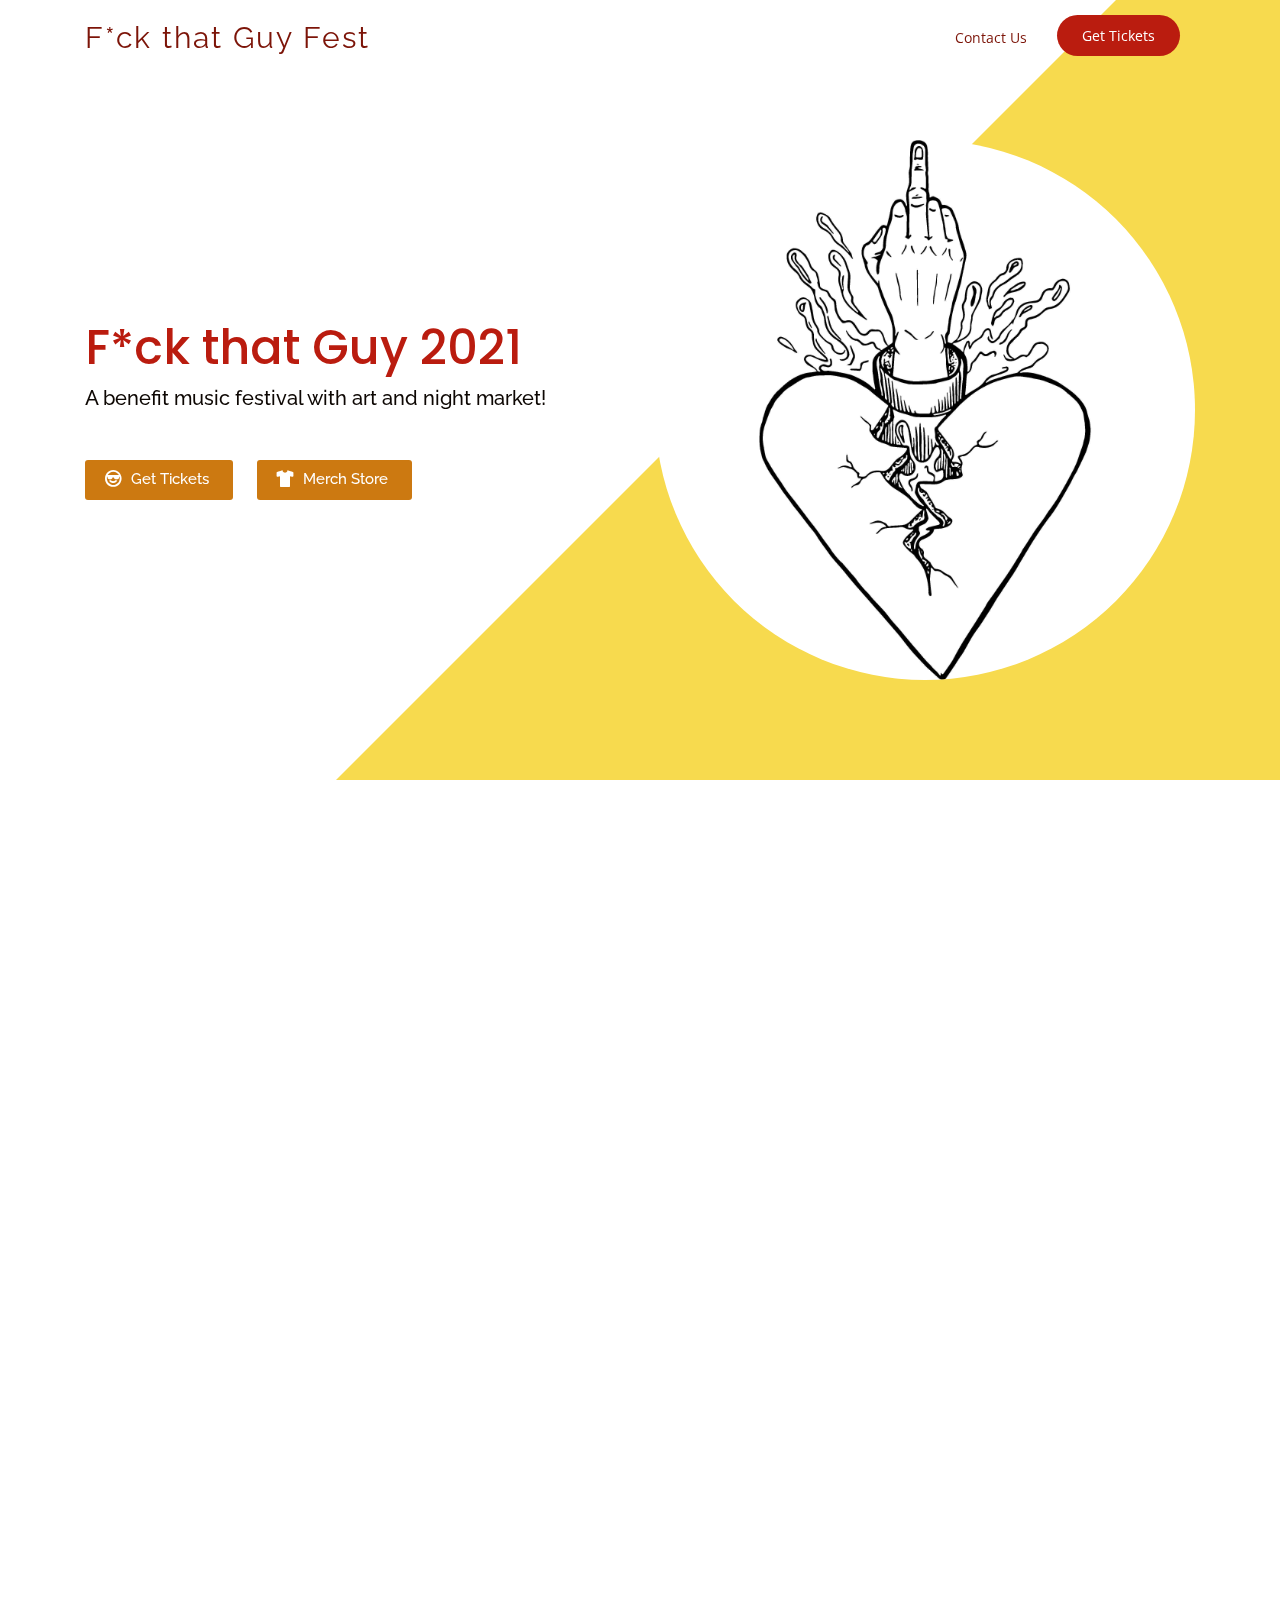
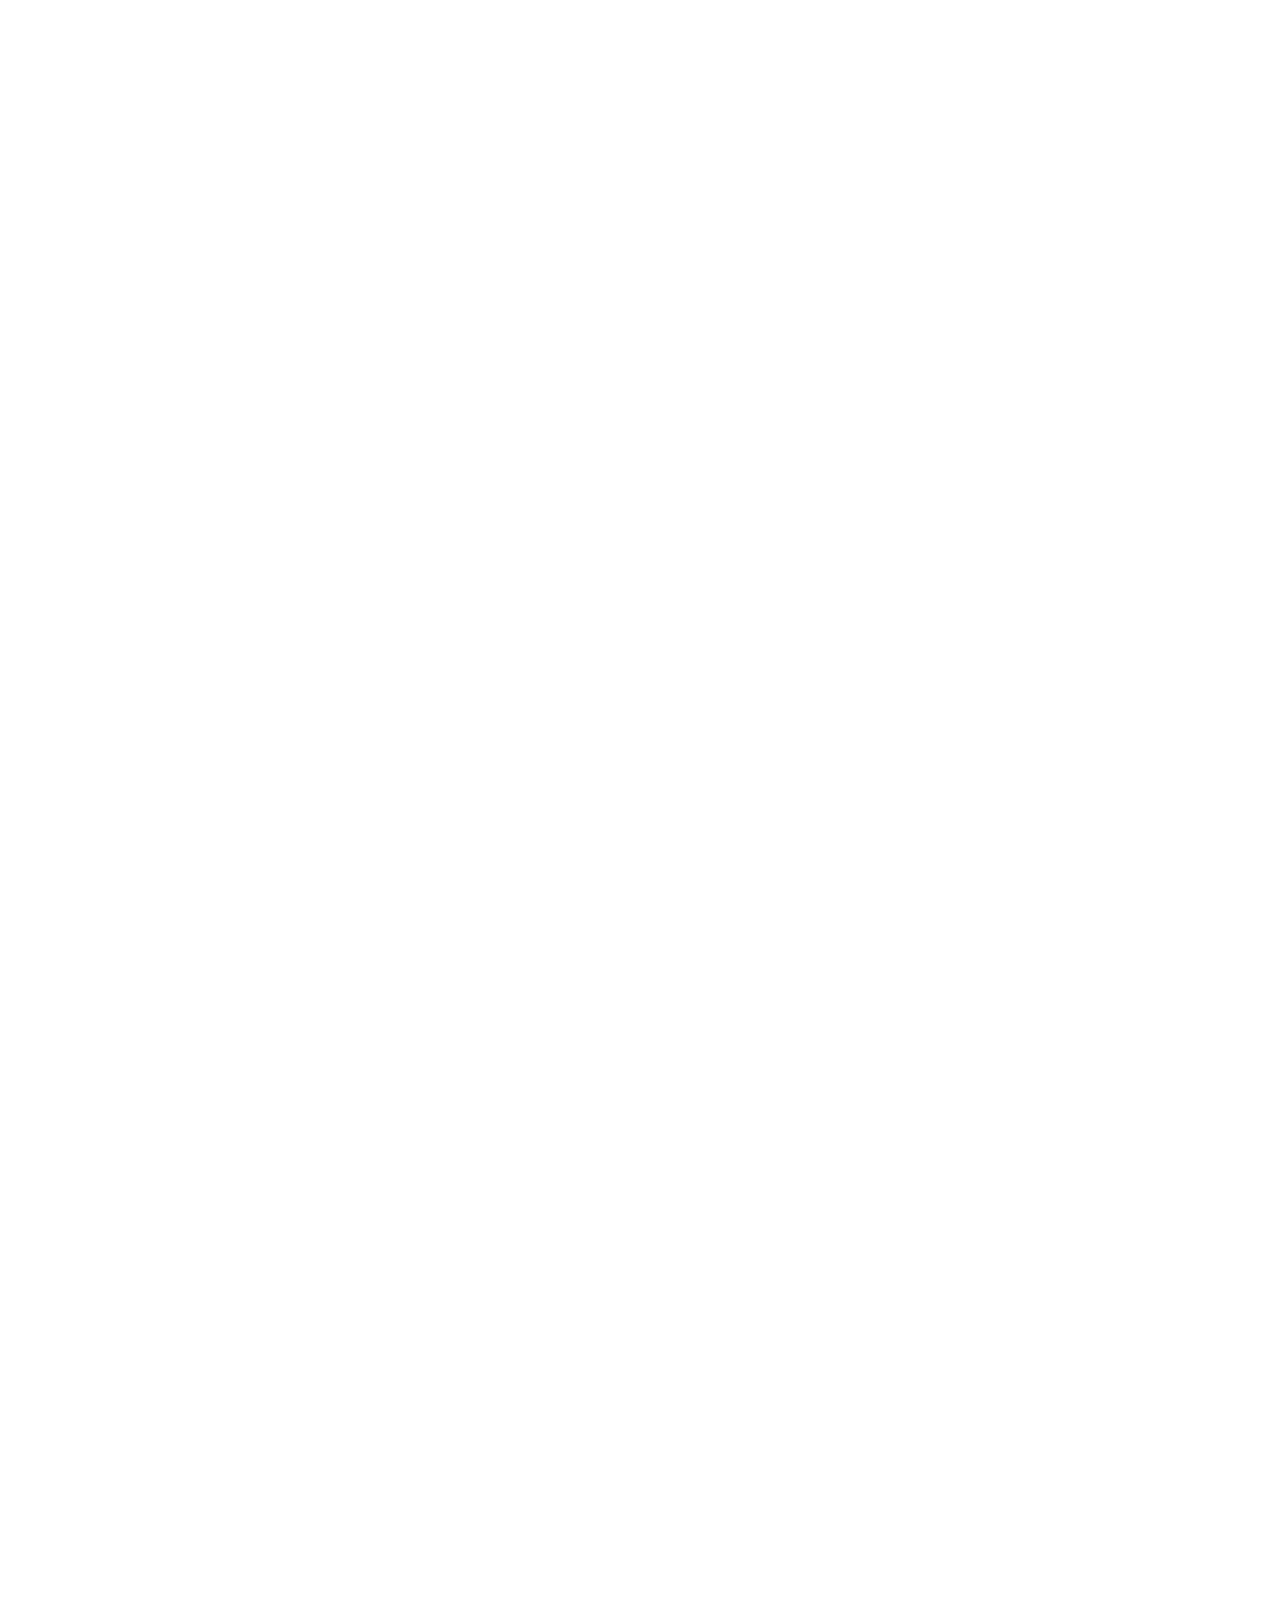
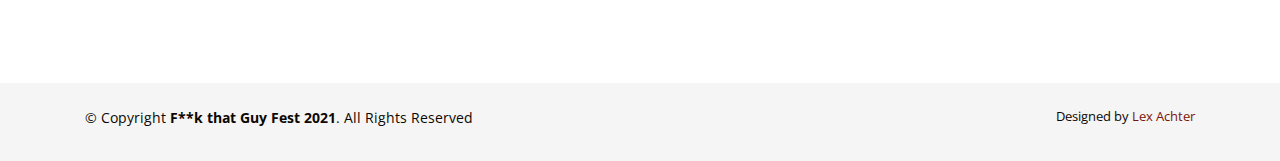
==== index.html @ 100c00eb "Initial Commit" ====
<!DOCTYPE html>
<html lang="en">

<head>
  <meta charset="utf-8">
  <meta content="width=device-width, initial-scale=1.0" name="viewport">

  <title>F**k That Guy Fest - 2021</title>
  <meta content="" name="descriptison">
  <meta content="" name="keywords">

  <!-- Favicons -->
  <link href="assets/img/ftgf_logo.jpg" rel="icon">
  <link href="assets/img/apple-touch-icon.png" rel="apple-touch-icon">

  <!-- Google Fonts -->
  <link href="https://fonts.googleapis.com/css?family=Open+Sans:300,300i,400,400i,600,600i,700,700i|Raleway:300,300i,400,400i,500,500i,600,600i,700,700i|Poppins:300,300i,400,400i,500,500i,600,600i,700,700i" rel="stylesheet">

  <!-- Vendor CSS Files -->
  <link href="assets/vendor/bootstrap/css/bootstrap.min.css" rel="stylesheet">
  <link href="assets/vendor/icofont/icofont.min.css" rel="stylesheet">
  <link href="assets/vendor/boxicons/css/boxicons.min.css" rel="stylesheet">
  <link href="assets/vendor/owl.carousel/assets/owl.carousel.min.css" rel="stylesheet">
  <link href="assets/vendor/venobox/venobox.css" rel="stylesheet">
  <link href="assets/vendor/aos/aos.css" rel="stylesheet">

  <!-- Template Main CSS File -->
  <link href="assets/css/style.css" rel="stylesheet">

  <!-- =======================================================
  * Template Name: Appland - v2.2.0
  * Template URL: https://bootstrapmade.com/free-bootstrap-app-landing-page-template/
  * Author: BootstrapMade.com
  * License: https://bootstrapmade.com/license/
  ======================================================== -->
</head>

<body>

  <!-- ======= Header ======= -->
  <header id="header" class="fixed-top  header-transparent ">
    <div class="container d-flex align-items-center">

      <div class="logo mr-auto">
        <h1 class="text-light"><a href="index.html">F*ck that Guy Fest</a></h1>
        <!-- Uncomment below if you prefer to use an image logo -->
        <!-- <a href="index.html"><img src="assets/img/logo.png" alt="" class="img-fluid"></a>-->
      </div>

      <nav class="nav-menu d-none d-lg-block">
        <ul>
          <li class="active"><a href="index.html"></a></li>
          <!-- <li><a href="#features">App Features</a></li>
          <li><a href="#gallery">Gallery</a></li>
          <li><a href="#pricing">Pricing</a></li>
          <li><a href="#faq">F.A.Q</a></li> -->
          <li><a href="mailto:fthatguyfest@gmail.com">Contact Us</a></li>

          <li class="get-started"><a href="ticket.html">Get Tickets</a></li>
        </ul>
      </nav><!-- .nav-menu -->

    </div>
  </header>
  <!-- End Header -->

  <!-- ======= Hero Section ======= -->
  <section id="hero" class="d-flex align-items-center">

    <div class="container">
      <div class="row">
        <div class="col-lg-6 d-lg-flex flex-lg-column justify-content-center align-items-stretch pt-5 pt-lg-0 order-2 order-lg-1" data-aos="fade-up">
          <div>
            <h1>F*ck that Guy 2021</h1>
            <h2>A benefit music festival with art and night market!</h2>
            <a href="ticket.html" class="download-btn"><i class="bx bx-cool"></i> Get Tickets</a>
            <a href="ticket.html" class="download-btn"><i class="bx bxs-t-shirt"></i> Merch Store</a>
          </div>
        </div>
        <div class="col-lg-6 d-lg-flex flex-lg-column align-items-stretch order-1 order-lg-2 hero-img" data-aos="fade-up">
          <img src="assets/img/ftgf_logo.jpg" class="img-fluid rounded-circle" alt="">
        </div>
      </div>
    </div>

  </section>
  <!-- End Hero -->

  <main id="main">

    <!-- ======= App Features Section aka performance line up======= -->
    <!-- <section id="features" class="features">
      <div class="container">

        <div class="section-title">
          <h2>Line Up</h2>
          <p>This section is going to be the line up.  Change the image to the
            headlininbg artists.  The other icons need to become roundied images of all the musicians,
            and performers.  If we need to fill in more space, or make it even, add things like raffle or auction times.</p>
        </div>

        <div class="row no-gutters">
          <div class="col-xl-7 d-flex align-items-stretch order-2 order-lg-1">
            <div class="content d-flex flex-column justify-content-center">
              <div class="row">
                <div class="col-md-6 icon-box" data-aos="fade-up">
                  <i class="bx bx-receipt"></i>
                  <h4>Corporis voluptates sit</h4>
                  <p>Consequuntur sunt aut quasi enim aliquam quae harum pariatur laboris nisi ut aliquip</p>
                </div>
                <div class="col-md-6 icon-box" data-aos="fade-up" data-aos-delay="100">
                  <i class="bx bx-cube-alt"></i>
                  <h4>Ullamco laboris nisi</h4>
                  <p>Excepteur sint occaecat cupidatat non proident, sunt in culpa qui officia deserunt</p>
                </div>
                <div class="col-md-6 icon-box" data-aos="fade-up" data-aos-delay="200">
                  <i class="bx bx-images"></i>
                  <h4>Labore consequatur</h4>
                  <p>Aut suscipit aut cum nemo deleniti aut omnis. Doloribus ut maiores omnis facere</p>
                </div>
                <div class="col-md-6 icon-box" data-aos="fade-up" data-aos-delay="300">
                  <i class="bx bx-shield"></i>
                  <h4>Beatae veritatis</h4>
                  <p>Expedita veritatis consequuntur nihil tempore laudantium vitae denat pacta</p>
                </div>
                <div class="col-md-6 icon-box" data-aos="fade-up" data-aos-delay="400">
                  <i class="bx bx-atom"></i>
                  <h4>Molestiae dolor</h4>
                  <p>Et fuga et deserunt et enim. Dolorem architecto ratione tensa raptor marte</p>
                </div>
                <div class="col-md-6 icon-box" data-aos="fade-up" data-aos-delay="500">
                  <i class="bx bx-id-card"></i>
                  <h4>Explicabo consectetur</h4>
                  <p>Est autem dicta beatae suscipit. Sint veritatis et sit quasi ab aut inventore</p>
                </div>
              </div>
            </div>
          </div>
          <div class="image col-xl-5 d-flex align-items-stretch justify-content-center order-1 order-lg-2" data-aos="fade-left" data-aos-delay="100">
            <img src="assets/img/features.svg" class="img-fluid" alt="">
          </div>
        </div>

      </div>
    </section> -->
    <!-- End App Features Section -->

    <!-- ======= Details Section aka fire, art market, charity, and founders ======= -->
    <section id="details" class="details">
      <div class="container">

        <div class="row content">
          <div class="col-md-4" data-aos="fade-right">
            <img src="assets/img/details-1.png" class="img-fluid" alt="">
          </div>
          <div class="col-md-8 pt-4" data-aos="fade-up">
            <h3>The Toxic Ex Efegy and Marshmallow Roast</h3>
            <p class="font-italic">
              Lorem ipsum dolor sit amet, consectetur adipiscing elit, sed do eiusmod tempor incididunt ut labore et dolore
              magna aliqua.
            </p>
            <ul>
              <li><i class="icofont-check"></i> Ullamco laboris nisi ut aliquip ex ea commodo consequat.</li>
              <li><i class="icofont-check"></i> Duis aute irure dolor in reprehenderit in voluptate velit.</li>
              <li><i class="icofont-check"></i> Iure at voluptas aspernatur dignissimos doloribus repudiandae.</li>
              <li><i class="icofont-check"></i> Est ipsa assumenda id facilis nesciunt placeat sed doloribus praesentium.</li>
            </ul>
            <p>
              Voluptas nisi in quia excepturi nihil voluptas nam et ut. Expedita omnis eum consequatur non. Sed in asperiores aut repellendus. Error quisquam ab maiores. Quibusdam sit in officia
            </p>
          </div>
        </div>

        <div class="row content">
          <div class="col-md-4 order-1 order-md-2" data-aos="fade-left">
            <img src="assets/img/details-2.png" class="img-fluid" alt="">
          </div>
          <div class="col-md-8 pt-5 order-2 order-md-1" data-aos="fade-up">
            <h3>Anti-Capitalist Night Market</h3>
            <p class="font-italic">
              Lorem ipsum dolor sit amet, consectetur adipiscing elit, sed do eiusmod tempor incididunt ut labore et dolore
              magna aliqua.
            </p>
            <p>
              Ullamco laboris nisi ut aliquip ex ea commodo consequat. Duis aute irure dolor in reprehenderit in voluptate
              velit esse cillum dolore eu fugiat nulla pariatur. Excepteur sint occaecat cupidatat non proident, sunt in
              culpa qui officia deserunt mollit anim id est laborum
            </p>
            <p>
              Inventore id enim dolor dicta qui et magni molestiae. Mollitia optio officia illum ut cupiditate eos autem. Soluta dolorum repellendus repellat amet autem rerum illum in. Quibusdam occaecati est nisi esse. Saepe aut dignissimos distinctio id enim.
            </p>
          </div>
        </div>

        <div class="row content">
          <div class="col-md-4" data-aos="fade-right">
            <img src="assets/img/details-3.png" class="img-fluid" alt="">
          </div>
          <div class="col-md-8 pt-5" data-aos="fade-up">
            <h3>DONATE NOW</h3>
            <p>Cupiditate placeat cupiditate placeat est ipsam culpa. Delectus quia minima quod. Sunt saepe odit aut quia voluptatem hic voluptas dolor doloremque.</p>
            <ul>
              <li><i class="icofont-check"></i> Ullamco laboris nisi ut aliquip ex ea commodo consequat.</li>
              <li><i class="icofont-check"></i> Duis aute irure dolor in reprehenderit in voluptate velit.</li>
              <li><i class="icofont-check"></i> Facilis ut et voluptatem aperiam. Autem soluta ad fugiat.</li>
            </ul>
            <p>
              Qui consequatur temporibus. Enim et corporis sit sunt harum praesentium suscipit ut voluptatem. Et nihil magni debitis consequatur est.
            </p>
            <p>
              Suscipit enim et. Ut optio esse quidem quam reiciendis esse odit excepturi. Vel dolores rerum soluta explicabo vel fugiat eum non.
            </p>
          </div>
        </div>

        <div class="row content">
          <div class="col-md-4 order-1 order-md-2" data-aos="fade-left">
            <img src="assets/img/details-4.png" class="img-fluid" alt="">
          </div>
          <div class="col-md-8 pt-5 order-2 order-md-1" data-aos="fade-up">
            <h3>About F*ck that Guy Festival</h3>
            <p class="font-italic">
              Lorem ipsum dolor sit amet, consectetur adipiscing elit, sed do eiusmod tempor incididunt ut labore et dolore
              magna aliqua.
            </p>
            <p>
              Ullamco laboris nisi ut aliquip ex ea commodo consequat. Duis aute irure dolor in reprehenderit in voluptate
              velit esse cillum dolore eu fugiat nulla pariatur. Excepteur sint occaecat cupidatat non proident, sunt in
              culpa qui officia deserunt mollit anim id est laborum
            </p>
            <ul>
              <li><i class="icofont-check"></i> Et praesentium laboriosam architecto nam .</li>
              <li><i class="icofont-check"></i> Eius et voluptate. Enim earum tempore aliquid. Nobis et sunt consequatur. Aut repellat in numquam velit quo dignissimos et.</li>
              <li><i class="icofont-check"></i> Facilis ut et voluptatem aperiam. Autem soluta ad fugiat.</li>
            </ul>
          </div>
        </div>

      </div>
    </section>
    <!-- End Details Section -->

    <!-- ======= Gallery Section ======= -->
    <!-- <section id="gallery" class="gallery">
      <div class="container">

        <div class="section-title">
          <h2>Gallery</h2>
          <p>Magnam dolores commodi suscipit. Necessitatibus eius consequatur ex aliquid fuga eum quidem. Sit sint consectetur velit. Quisquam quos quisquam cupiditate. Et nemo qui impedit suscipit alias ea. Quia fugiat sit in iste officiis commodi quidem hic quas.</p>
        </div>

        <div class="owl-carousel gallery-carousel" data-aos="fade-up">
          <a href="assets/img/gallery/gallery-1.png" class="venobox" data-gall="gallery-carousel"><img src="assets/img/gallery/gallery-1.png" alt=""></a>
          <a href="assets/img/gallery/gallery-2.png" class="venobox" data-gall="gallery-carousel"><img src="assets/img/gallery/gallery-2.png" alt=""></a>
          <a href="assets/img/gallery/gallery-3.png" class="venobox" data-gall="gallery-carousel"><img src="assets/img/gallery/gallery-3.png" alt=""></a>
          <a href="assets/img/gallery/gallery-4.png" class="venobox" data-gall="gallery-carousel"><img src="assets/img/gallery/gallery-4.png" alt=""></a>
          <a href="assets/img/gallery/gallery-5.png" class="venobox" data-gall="gallery-carousel"><img src="assets/img/gallery/gallery-5.png" alt=""></a>
          <a href="assets/img/gallery/gallery-6.png" class="venobox" data-gall="gallery-carousel"><img src="assets/img/gallery/gallery-6.png" alt=""></a>
          <a href="assets/img/gallery/gallery-7.png" class="venobox" data-gall="gallery-carousel"><img src="assets/img/gallery/gallery-7.png" alt=""></a>
          <a href="assets/img/gallery/gallery-8.png" class="venobox" data-gall="gallery-carousel"><img src="assets/img/gallery/gallery-8.png" alt=""></a>
          <a href="assets/img/gallery/gallery-9.png" class="venobox" data-gall="gallery-carousel"><img src="assets/img/gallery/gallery-9.png" alt=""></a>
          <a href="assets/img/gallery/gallery-10.png" class="venobox" data-gall="gallery-carousel"><img src="assets/img/gallery/gallery-10.png" alt=""></a>
          <a href="assets/img/gallery/gallery-11.png" class="venobox" data-gall="gallery-carousel"><img src="assets/img/gallery/gallery-11.png" alt=""></a>
          <a href="assets/img/gallery/gallery-12.png" class="venobox" data-gall="gallery-carousel"><img src="assets/img/gallery/gallery-12.png" alt=""></a>
        </div>

      </div>
    </section> -->
    <!-- End Gallery Section -->

    <!-- ======= Testimonials Section ======= -->
    <!-- <section id="testimonials" class="testimonials section-bg">
      <div class="container">

        <div class="section-title">
          <h2>Testimonials</h2>
          <p>Magnam dolores commodi suscipit. Necessitatibus eius consequatur ex aliquid fuga eum quidem. Sit sint consectetur velit. Quisquam quos quisquam cupiditate. Et nemo qui impedit suscipit alias ea. Quia fugiat sit in iste officiis commodi quidem hic quas.</p>
        </div>

        <div class="owl-carousel testimonials-carousel" data-aos="fade-up">

          <div class="testimonial-wrap">
            <div class="testimonial-item">
              <img src="assets/img/testimonials/testimonials-1.jpg" class="testimonial-img" alt="">
              <h3>Saul Goodman</h3>
              <h4>Ceo &amp; Founder</h4>
              <p>
                <i class="bx bxs-quote-alt-left quote-icon-left"></i>
                Proin iaculis purus consequat sem cure digni ssim donec porttitora entum suscipit rhoncus. Accusantium quam, ultricies eget id, aliquam eget nibh et. Maecen aliquam, risus at semper.
                <i class="bx bxs-quote-alt-right quote-icon-right"></i>
              </p>
            </div>
          </div>

          <div class="testimonial-wrap">
            <div class="testimonial-item">
              <img src="assets/img/testimonials/testimonials-2.jpg" class="testimonial-img" alt="">
              <h3>Sara Wilsson</h3>
              <h4>Designer</h4>
              <p>
                <i class="bx bxs-quote-alt-left quote-icon-left"></i>
                Export tempor illum tamen malis malis eram quae irure esse labore quem cillum quid cillum eram malis quorum velit fore eram velit sunt aliqua noster fugiat irure amet legam anim culpa.
                <i class="bx bxs-quote-alt-right quote-icon-right"></i>
              </p>
            </div>
          </div>

          <div class="testimonial-wrap">
            <div class="testimonial-item">
              <img src="assets/img/testimonials/testimonials-3.jpg" class="testimonial-img" alt="">
              <h3>Jena Karlis</h3>
              <h4>Store Owner</h4>
              <p>
                <i class="bx bxs-quote-alt-left quote-icon-left"></i>
                Enim nisi quem export duis labore cillum quae magna enim sint quorum nulla quem veniam duis minim tempor labore quem eram duis noster aute amet eram fore quis sint minim.
                <i class="bx bxs-quote-alt-right quote-icon-right"></i>
              </p>
            </div>
          </div>

          <div class="testimonial-wrap">
            <div class="testimonial-item">
              <img src="assets/img/testimonials/testimonials-4.jpg" class="testimonial-img" alt="">
              <h3>Matt Brandon</h3>
              <h4>Freelancer</h4>
              <p>
                <i class="bx bxs-quote-alt-left quote-icon-left"></i>
                Fugiat enim eram quae cillum dolore dolor amet nulla culpa multos export minim fugiat minim velit minim dolor enim duis veniam ipsum anim magna sunt elit fore quem dolore labore illum veniam.
                <i class="bx bxs-quote-alt-right quote-icon-right"></i>
              </p>
            </div>
          </div>

          <div class="testimonial-wrap">
            <div class="testimonial-item">
              <img src="assets/img/testimonials/testimonials-5.jpg" class="testimonial-img" alt="">
              <h3>John Larson</h3>
              <h4>Entrepreneur</h4>
              <p>
                <i class="bx bxs-quote-alt-left quote-icon-left"></i>
                Quis quorum aliqua sint quem legam fore sunt eram irure aliqua veniam tempor noster veniam enim culpa labore duis sunt culpa nulla illum cillum fugiat legam esse veniam culpa fore nisi cillum quid.
                <i class="bx bxs-quote-alt-right quote-icon-right"></i>
              </p>
            </div>
          </div>

        </div>

      </div>
    </section> -->
    <!-- End Testimonials Section -->

    <!-- ======= Pricing Section ======= -->
    <!-- <section id="pricing" class="pricing">
      <div class="container">

        <div class="section-title">
          <h2>Pricing</h2>
          <p>Magnam dolores commodi suscipit. Necessitatibus eius consequatur ex aliquid fuga eum quidem. Sit sint consectetur velit. Quisquam quos quisquam cupiditate. Et nemo qui impedit suscipit alias ea. Quia fugiat sit in iste officiis commodi quidem hic quas.</p>
        </div>

        <div class="row no-gutters">

          <div class="col-lg-4 box" data-aos="fade-right">
            <h3>Free</h3>
            <h4>$0<span>per month</span></h4>
            <ul>
              <li><i class="bx bx-check"></i> Quam adipiscing vitae proin</li>
              <li><i class="bx bx-check"></i> Nec feugiat nisl pretium</li>
              <li><i class="bx bx-check"></i> Nulla at volutpat diam uteera</li>
              <li class="na"><i class="bx bx-x"></i> <span>Pharetra massa massa ultricies</span></li>
              <li class="na"><i class="bx bx-x"></i> <span>Massa ultricies mi quis hendrerit</span></li>
            </ul>
            <a href="#" class="get-started-btn">Get Started</a>
          </div>

          <div class="col-lg-4 box featured" data-aos="fade-up">
            <h3>Business</h3>
            <h4>$29<span>per month</span></h4>
            <ul>
              <li><i class="bx bx-check"></i> Quam adipiscing vitae proin</li>
              <li><i class="bx bx-check"></i> Nec feugiat nisl pretium</li>
              <li><i class="bx bx-check"></i> Nulla at volutpat diam uteera</li>
              <li><i class="bx bx-check"></i> Pharetra massa massa ultricies</li>
              <li><i class="bx bx-check"></i> Massa ultricies mi quis hendrerit</li>
            </ul>
            <a href="#" class="get-started-btn">Get Started</a>
          </div>

          <div class="col-lg-4 box" data-aos="fade-left">
            <h3>Developer</h3>
            <h4>$49<span>per month</span></h4>
            <ul>
              <li><i class="bx bx-check"></i> Quam adipiscing vitae proin</li>
              <li><i class="bx bx-check"></i> Nec feugiat nisl pretium</li>
              <li><i class="bx bx-check"></i> Nulla at volutpat diam uteera</li>
              <li><i class="bx bx-check"></i> Pharetra massa massa ultricies</li>
              <li><i class="bx bx-check"></i> Massa ultricies mi quis hendrerit</li>
            </ul>
            <a href="#" class="get-started-btn">Get Started</a>
          </div>

        </div>

      </div>
    </section> -->
    <!-- End Pricing Section -->

    <!-- ======= Frequently Asked Questions Section ======= -->
    <!-- <section id="faq" class="faq section-bg">
      <div class="container">

        <div class="section-title">

          <h2>Frequently Asked Questions</h2>
          <p>Magnam dolores commodi suscipit. Necessitatibus eius consequatur ex aliquid fuga eum quidem. Sit sint consectetur velit. Quisquam quos quisquam cupiditate. Et nemo qui impedit suscipit alias ea. Quia fugiat sit in iste officiis commodi quidem hic quas.</p>
        </div>

        <div class="accordion-list">
          <ul>
            <li data-aos="fade-up">
              <i class="bx bx-help-circle icon-help"></i> <a data-toggle="collapse" class="collapse" href="#accordion-list-1">Non consectetur a erat nam at lectus urna duis? <i class="bx bx-chevron-down icon-show"></i><i class="bx bx-chevron-up icon-close"></i></a>
              <div id="accordion-list-1" class="collapse show" data-parent=".accordion-list">
                <p>
                  Feugiat pretium nibh ipsum consequat. Tempus iaculis urna id volutpat lacus laoreet non curabitur gravida. Venenatis lectus magna fringilla urna porttitor rhoncus dolor purus non.
                </p>
              </div>
            </li>

            <li data-aos="fade-up" data-aos-delay="100">
              <i class="bx bx-help-circle icon-help"></i> <a data-toggle="collapse" href="#accordion-list-2" class="collapsed">Feugiat scelerisque varius morbi enim nunc? <i class="bx bx-chevron-down icon-show"></i><i class="bx bx-chevron-up icon-close"></i></a>
              <div id="accordion-list-2" class="collapse" data-parent=".accordion-list">
                <p>
                  Dolor sit amet consectetur adipiscing elit pellentesque habitant morbi. Id interdum velit laoreet id donec ultrices. Fringilla phasellus faucibus scelerisque eleifend donec pretium. Est pellentesque elit ullamcorper dignissim. Mauris ultrices eros in cursus turpis massa tincidunt dui.
                </p>
              </div>
            </li>

            <li data-aos="fade-up" data-aos-delay="200">
              <i class="bx bx-help-circle icon-help"></i> <a data-toggle="collapse" href="#accordion-list-3" class="collapsed">Dolor sit amet consectetur adipiscing elit? <i class="bx bx-chevron-down icon-show"></i><i class="bx bx-chevron-up icon-close"></i></a>
              <div id="accordion-list-3" class="collapse" data-parent=".accordion-list">
                <p>
                  Eleifend mi in nulla posuere sollicitudin aliquam ultrices sagittis orci. Faucibus pulvinar elementum integer enim. Sem nulla pharetra diam sit amet nisl suscipit. Rutrum tellus pellentesque eu tincidunt. Lectus urna duis convallis convallis tellus. Urna molestie at elementum eu facilisis sed odio morbi quis
                </p>
              </div>
            </li>

            <li data-aos="fade-up" data-aos-delay="300">
              <i class="bx bx-help-circle icon-help"></i> <a data-toggle="collapse" href="#accordion-list-4" class="collapsed">Tempus quam pellentesque nec nam aliquam sem et tortor consequat? <i class="bx bx-chevron-down icon-show"></i><i class="bx bx-chevron-up icon-close"></i></a>
              <div id="accordion-list-4" class="collapse" data-parent=".accordion-list">
                <p>
                  Molestie a iaculis at erat pellentesque adipiscing commodo. Dignissim suspendisse in est ante in. Nunc vel risus commodo viverra maecenas accumsan. Sit amet nisl suscipit adipiscing bibendum est. Purus gravida quis blandit turpis cursus in.
                </p>
              </div>
            </li>

            <li data-aos="fade-up" data-aos-delay="400">
              <i class="bx bx-help-circle icon-help"></i> <a data-toggle="collapse" href="#accordion-list-5" class="collapsed">Tortor vitae purus faucibus ornare. Varius vel pharetra vel turpis nunc eget lorem dolor? <i class="bx bx-chevron-down icon-show"></i><i class="bx bx-chevron-up icon-close"></i></a>
              <div id="accordion-list-5" class="collapse" data-parent=".accordion-list">
                <p>
                  Laoreet sit amet cursus sit amet dictum sit amet justo. Mauris vitae ultricies leo integer malesuada nunc vel. Tincidunt eget nullam non nisi est sit amet. Turpis nunc eget lorem dolor sed. Ut venenatis tellus in metus vulputate eu scelerisque.
                </p>
              </div>
            </li>

          </ul>
        </div>

      </div>
    </section> -->
    <!-- End Frequently Asked Questions Section -->

    <!-- ======= Contact Section ======= -->
    <!-- <section id="contact" class="contact">
      <div class="container">

        <div class="section-title">
          <h2>Contact</h2>
          <p>Magnam dolores commodi suscipit. Necessitatibus eius consequatur ex aliquid fuga eum quidem. Sit sint consectetur velit. Quisquam quos quisquam cupiditate. Et nemo qui impedit suscipit alias ea. Quia fugiat sit in iste officiis commodi quidem hic quas.</p>
        </div>

        <div class="row">

          <div class="col-lg-6">
            <div class="row">
              <div class="col-lg-6 info" data-aos="fade-up">
                <i class="bx bx-map"></i>
                <h4>Address</h4>
                <p>A108 Adam Street,<br>New York, NY 535022</p>
              </div>
              <div class="col-lg-6 info" data-aos="fade-up" data-aos-delay="100">
                <i class="bx bx-phone"></i>
                <h4>Call Us</h4>
                <p>+1 5589 55488 55<br>+1 5589 22548 64</p>
              </div>
              <div class="col-lg-6 info" data-aos="fade-up" data-aos-delay="200">
                <i class="bx bx-envelope"></i>
                <h4>Email Us</h4>
                <p>contact@example.com<br>info@example.com</p>
              </div>
              <div class="col-lg-6 info" data-aos="fade-up" data-aos-delay="300">
                <i class="bx bx-time-five"></i>
                <h4>Working Hours</h4>
                <p>Mon - Fri: 9AM to 5PM<br>Sunday: 9AM to 1PM</p>
              </div>
            </div>
          </div>

          <div class="col-lg-6">
            <form action="forms/contact.php" method="post" role="form" class="php-email-form" data-aos="fade-up">
              <div class="form-group">
                <input placeholder="Your Name" type="text" name="name" class="form-control" id="name" data-rule="minlen:4" data-msg="Please enter at least 4 chars" />
                <div class="validate"></div>
              </div>
              <div class="form-group">
                <input placeholder="Your Email" type="email" class="form-control" name="email" id="email" data-rule="email" data-msg="Please enter a valid email" />
                <div class="validate"></div>
              </div>
              <div class="form-group">
                <input placeholder="Subject" type="text" class="form-control" name="subject" id="subject" data-rule="minlen:4" data-msg="Please enter at least 8 chars of subject" />
                <div class="validate"></div>
              </div>
              <div class="form-group">
                <textarea placeholder="Message" class="form-control" name="message" rows="5" data-rule="required" data-msg="Please write something for us"></textarea>
                <div class="validate"></div>
              </div>
              <div class="mb-3">
                <div class="loading">Loading</div>
                <div class="error-message"></div>
                <div class="sent-message">Your message has been sent. Thank you!</div>
              </div>
              <div class="text-center"><button type="submit">Send Message</button></div>
            </form>
          </div>

        </div>

      </div>
    </section> -->
    <!-- End Contact Section -->

  </main><!-- End #main -->

  <!-- ======= Footer ======= -->
  <footer id="footer">

    <!-- <div class="footer-newsletter" data-aos="fade-up">
      <div class="container">
        <div class="row justify-content-center">
          <div class="col-lg-6">
            <h4>Join Our Newsletter</h4>
            <p>Tamen quem nulla quae legam multos aute sint culpa legam noster magna</p>
            <form action="" method="post">
              <input type="email" name="email"><input type="submit" value="Subscribe">
            </form>
          </div>
        </div>
      </div>
    </div> -->

    <div class="footer-top">
      <div class="container">
        <div class="row">

          <div class="col-lg-3 col-md-6 footer-contact" data-aos="fade-up">
            <h3>Fuck That Guy Fest</h3>
            <p>
              <!-- A108 Adam Street <br>
              New York, NY 535022<br>
              United States <br><br> -->
              <strong>Phone:</strong> (502) 654-8061<br>
              <strong>Email:</strong><a href = "mailto: fthatguyfest@gmail.com">fthatguyfest@gmail.com</a><br>
            </p>
          </div>

          <div class="col-lg-3 col-md-6 footer-links" data-aos="fade-up" data-aos-delay="100">
            <h4>Useful Links</h4>
            <ul>
              <li><i class="bx bx-chevron-right"></i> <a href="#">Home</a></li>
              <li><i class="bx bx-chevron-right"></i> <a href="#">About us</a></li>
              <li><i class="bx bx-chevron-right"></i> <a href="#">Contact</a></li>
            </ul>
          </div>

          <div class="col-lg-3 col-md-6 footer-links" data-aos="fade-up" data-aos-delay="200">
            <h4>Our Partners</h4>
            <ul>
              <li><i class="bx bx-chevron-right"></i> <a href="https://www.riotheart.com/">Riot Heart Media</a></li>
              <li><i class="bx bx-chevron-right"></i> <a href="https://headlinerslouisville.com/">Headliners Music Hall</a></li>
              <li><i class="bx bx-chevron-right"></i> <a href="https://www.thecenteronline.org/">Center for Women and Families</a></li>
            </ul>
          </div>

          <div class="col-lg-3 col-md-6 footer-links" data-aos="fade-up" data-aos-delay="300">
            <h4>Our Socials</h4>
            <p></p>
            <div class="social-links mt-3">
              <a href="https://twitter.com/fthatguyfest" class="twitter"><i class="bx bxl-twitter"></i></a>
              <a href="https://www.facebook.com/FThatGuyFest/" class="facebook"><i class="bx bxl-facebook"></i></a>
              <a href="https://www.instagram.com/fthatguyfest/" class="instagram"><i class="bx bxl-instagram"></i></a>
            </div>
          </div>

        </div>
      </div>
    </div>

    <div class="container py-4">
      <div class="copyright">
        &copy; Copyright <strong><span>F**k that Guy Fest 2021</span></strong>. All Rights Reserved
      </div>
      <div class="credits">
        <!-- All the links in the footer should remain intact. -->
        <!-- You can delete the links only if you purchased the pro version. -->
        <!-- Licensing information: https://bootstrapmade.com/license/ -->
        <!-- Purchase the pro version with working PHP/AJAX contact form: https://bootstrapmade.com/free-bootstrap-app-landing-page-template/ -->
        Designed by <a href="">Lex Achter</a>
      </div>
    </div>
  </footer><!-- End Footer -->

  <a href="#" class="back-to-top"><i class="icofont-simple-up"></i></a>

  <!-- Vendor JS Files -->
  <script src="assets/vendor/jquery/jquery.min.js"></script>
  <script src="assets/vendor/bootstrap/js/bootstrap.bundle.min.js"></script>
  <script src="assets/vendor/jquery.easing/jquery.easing.min.js"></script>
  <script src="assets/vendor/php-email-form/validate.js"></script>
  <script src="assets/vendor/owl.carousel/owl.carousel.min.js"></script>
  <script src="assets/vendor/venobox/venobox.min.js"></script>
  <script src="assets/vendor/aos/aos.js"></script>

  <!-- Template Main JS File -->
  <script src="assets/js/main.js"></script>

</body>

</html>
---- assets/vendor/venobox/venobox.css ----
/* ------ venobox.css --------*/
.vbox-overlay *, .vbox-overlay *:before, .vbox-overlay *:after{
    -webkit-backface-visibility: hidden;
    -webkit-box-sizing:border-box;
    -moz-box-sizing:border-box;
    box-sizing:border-box;
}
.vbox-overlay * { 
    -webkit-backface-visibility: visible;
    backface-visibility: visible;
}
.vbox-overlay{
    display: -webkit-flex;
    display: flex;
    -webkit-flex-direction: column;
    flex-direction: column;
    -webkit-justify-content: center;
    justify-content: center;
    -webkit-align-items: center;
    align-items: center;
    position: fixed;
    left: 0;
    top: 0;
    bottom: 0;
    right: 0;
    z-index: 999999;
}

/* ----- navigation ----- */
.vbox-title{
    width: 100%;
    height: 40px;
    float: left;
    text-align: center;
    line-height: 28px;
    font-size: 12px;
    padding: 6px 50px;
    overflow: hidden;
    position: fixed;
    display: none;
    left: 0;
    z-index: 89;
}
.vbox-close{
    cursor: pointer;
    position: fixed;
    top: -1px;
    right: 0;
    width: 50px;
    height: 40px;
    padding: 6px;
    display: block;
    background-position:10px center;
    overflow: hidden;
    font-size: 24px;
    line-height: 1;
    text-align: center;
    z-index: 99;
}
.vbox-left{
    cursor: pointer;
    position: fixed;
    left: 0;
    height: 40px;
    overflow: hidden;
    line-height: 28px;
    font-size: 12px;
    z-index: 99;
    display: flex;
    align-items:center;
}
.vbox-num{
    display: inline-block;
    margin: 6px 0 6px 15px;
}
/* ----- Social share ----- */
.vbox-share{
    line-height: 28px;
    font-size: 12px;
    overflow: hidden;
    position: fixed;
    left: 0;
    z-index: 98;
    display: flex;
    align-items:center;
    justify-content: center;
    width: 100%;
    text-align: center;
}
.vbox-share svg{
    max-height: 28px;
    width: 28px;
    z-index: 10;
    margin-left: 12px;
    margin-top: 6px;
    margin-bottom: 6px;
    vertical-align: middle;
}


/* ----- navigation ARROWS ----- */
.vbox-next, .vbox-prev{
    position: fixed;
    top: 50%;
    margin-top: -15px;
    overflow: hidden;
    cursor: pointer;
    display: block;
    width: 45px;
    height: 45px;
    z-index: 99;
}
.vbox-next span, .vbox-prev span{
    position: relative;
    width: 20px;
    height: 20px;
    border: 2px solid transparent;
    border-top-color: #B6B6B6;
    border-right-color: #B6B6B6;
    text-indent: -100px;
    position: absolute;
    top: 8px;
    display: block;
}
.vbox-prev{
    left: 15px;
}
.vbox-next{
    right: 15px;
}
.vbox-prev span{
    left: 10px;
    -ms-transform: rotate(-135deg);
    -webkit-transform: rotate(-135deg);
    transform: rotate(-135deg);
}
.vbox-next span{
    -ms-transform: rotate(45deg);
    -webkit-transform: rotate(45deg);
    transform: rotate(45deg);
    right: 10px;
}
/* ------- inline window ------ */
.vbox-inline{
    width: 420px;
    height: 315px;
    height: 70vh;
    padding: 10px;
    background: #fff;
    margin: 0 auto;
    overflow: auto;
    text-align: left;
}
/* ------- Video & iFrames window ------ */
.venoframe{
    max-width: 100%;
    width: 100%;
    border: none;
    width: 100%;
    height: 260px;
    height: 70vh;
}
.venoframe.vbvid{
    height: 260px;
}
@media (min-width: 768px) {
    .venoframe, .vbox-inline{
        width: 90%;
        height: 360px;
        height: 70vh;
    }
    .venoframe.vbvid{
        width: 640px;
        height: 360px;
    }
}
@media (min-width: 992px) {
    .venoframe, .vbox-inline{
        max-width: 1200px;
        width: 80%;
        height: 540px;
        height: 70vh;
    }
    .venoframe.vbvid{
        width: 960px;
        height: 540px;
    }
}
/* 
Please do NOT edit this part! 
or at least read this note: http://i.imgur.com/7C0ws9e.gif
*/
.vbox-open{
    overflow: hidden;
}
.vbox-container{
    position: absolute;
    left: 0;
    right: 0;
    top: 0;
    bottom: 0;
    overflow-x: hidden;
    overflow-y: scroll;
    overflow-scrolling: touch;
    -webkit-overflow-scrolling: touch;
    z-index: 20;
    max-height: 100%;

}

.vbox-content{
    text-align: center;
    float: left;
    width: 100%;
    position: relative;
    overflow: hidden;
    padding: 20px 4%;
}
.vbox-container img{
    max-width: 100%;
    height: auto;
}
.vbox-figlio{
    box-shadow: 0 0 12px rgba(0,0,0,0.19), 0 6px 6px rgba(0,0,0,0.23);
    max-width: 100%;
    text-align: initial;
}
img.vbox-figlio{
    -webkit-user-select: none;
-khtml-user-select: none;
-moz-user-select: none;
-o-user-select: none;
user-select: none;
}
.vbox-content.swipe-left{
    margin-left: -200px !important;
}
.vbox-content.swipe-right{
    margin-left: 200px !important;
}
.vbox-animated{
    webkit-transition: margin 300ms ease-out;
    transition: margin 300ms ease-out;
}

/* ---------- preloader ----------
 * SPINKIT 
 * http://tobiasahlin.com/spinkit/
-------------------------------- */
.sk-double-bounce,.sk-rotating-plane{width:40px;height:40px;margin:40px auto}.sk-rotating-plane{background-color:#333;-webkit-animation:sk-rotatePlane 1.2s infinite ease-in-out;animation:sk-rotatePlane 1.2s infinite ease-in-out}@-webkit-keyframes sk-rotatePlane{0%{-webkit-transform:perspective(120px) rotateX(0) rotateY(0);transform:perspective(120px) rotateX(0) rotateY(0)}50%{-webkit-transform:perspective(120px) rotateX(-180.1deg) rotateY(0);transform:perspective(120px) rotateX(-180.1deg) rotateY(0)}100%{-webkit-transform:perspective(120px) rotateX(-180deg) rotateY(-179.9deg);transform:perspective(120px) rotateX(-180deg) rotateY(-179.9deg)}}@keyframes sk-rotatePlane{0%{-webkit-transform:perspective(120px) rotateX(0) rotateY(0);transform:perspective(120px) rotateX(0) rotateY(0)}50%{-webkit-transform:perspective(120px) rotateX(-180.1deg) rotateY(0);transform:perspective(120px) rotateX(-180.1deg) rotateY(0)}100%{-webkit-transform:perspective(120px) rotateX(-180deg) rotateY(-179.9deg);transform:perspective(120px) rotateX(-180deg) rotateY(-179.9deg)}}.sk-double-bounce{position:relative}.sk-double-bounce .sk-child{width:100%;height:100%;border-radius:50%;background-color:#333;opacity:.6;position:absolute;top:0;left:0;-webkit-animation:sk-doubleBounce 2s infinite ease-in-out;animation:sk-doubleBounce 2s infinite ease-in-out}.sk-chasing-dots .sk-child,.sk-spinner-pulse,.sk-three-bounce .sk-child{background-color:#333;border-radius:100%}.sk-double-bounce .sk-double-bounce2{-webkit-animation-delay:-1s;animation-delay:-1s}@-webkit-keyframes sk-doubleBounce{0%,100%{-webkit-transform:scale(0);transform:scale(0)}50%{-webkit-transform:scale(1);transform:scale(1)}}@keyframes sk-doubleBounce{0%,100%{-webkit-transform:scale(0);transform:scale(0)}50%{-webkit-transform:scale(1);transform:scale(1)}}.sk-wave{margin:40px auto;width:50px;height:40px;text-align:center;font-size:10px}.sk-wave .sk-rect{background-color:#333;height:100%;width:6px;display:inline-block;-webkit-animation:sk-waveStretchDelay 1.2s infinite ease-in-out;animation:sk-waveStretchDelay 1.2s infinite ease-in-out}.sk-wave .sk-rect1{-webkit-animation-delay:-1.2s;animation-delay:-1.2s}.sk-wave .sk-rect2{-webkit-animation-delay:-1.1s;animation-delay:-1.1s}.sk-wave .sk-rect3{-webkit-animation-delay:-1s;animation-delay:-1s}.sk-wave .sk-rect4{-webkit-animation-delay:-.9s;animation-delay:-.9s}.sk-wave .sk-rect5{-webkit-animation-delay:-.8s;animation-delay:-.8s}@-webkit-keyframes sk-waveStretchDelay{0%,100%,40%{-webkit-transform:scaleY(.4);transform:scaleY(.4)}20%{-webkit-transform:scaleY(1);transform:scaleY(1)}}@keyframes sk-waveStretchDelay{0%,100%,40%{-webkit-transform:scaleY(.4);transform:scaleY(.4)}20%{-webkit-transform:scaleY(1);transform:scaleY(1)}}.sk-wandering-cubes{margin:40px auto;width:40px;height:40px;position:relative}.sk-wandering-cubes .sk-cube{background-color:#333;width:10px;height:10px;position:absolute;top:0;left:0;-webkit-animation:sk-wanderingCube 1.8s ease-in-out -1.8s infinite both;animation:sk-wanderingCube 1.8s ease-in-out -1.8s infinite both}.sk-chasing-dots,.sk-spinner-pulse{width:40px;height:40px;margin:40px auto}.sk-wandering-cubes .sk-cube2{-webkit-animation-delay:-.9s;animation-delay:-.9s}@-webkit-keyframes sk-wanderingCube{0%{-webkit-transform:rotate(0);transform:rotate(0)}25%{-webkit-transform:translateX(30px) rotate(-90deg) scale(.5);transform:translateX(30px) rotate(-90deg) scale(.5)}50%{-webkit-transform:translateX(30px) translateY(30px) rotate(-179deg);transform:translateX(30px) translateY(30px) rotate(-179deg)}50.1%{-webkit-transform:translateX(30px) translateY(30px) rotate(-180deg);transform:translateX(30px) translateY(30px) rotate(-180deg)}75%{-webkit-transform:translateX(0) translateY(30px) rotate(-270deg) scale(.5);transform:translateX(0) translateY(30px) rotate(-270deg) scale(.5)}100%{-webkit-transform:rotate(-360deg);transform:rotate(-360deg)}}@keyframes sk-wanderingCube{0%{-webkit-transform:rotate(0);transform:rotate(0)}25%{-webkit-transform:translateX(30px) rotate(-90deg) scale(.5);transform:translateX(30px) rotate(-90deg) scale(.5)}50%{-webkit-transform:translateX(30px) translateY(30px) rotate(-179deg);transform:translateX(30px) translateY(30px) rotate(-179deg)}50.1%{-webkit-transform:translateX(30px) translateY(30px) rotate(-180deg);transform:translateX(30px) translateY(30px) rotate(-180deg)}75%{-webkit-transform:translateX(0) translateY(30px) rotate(-270deg) scale(.5);transform:translateX(0) translateY(30px) rotate(-270deg) scale(.5)}100%{-webkit-transform:rotate(-360deg);transform:rotate(-360deg)}}.sk-spinner-pulse{-webkit-animation:sk-pulseScaleOut 1s infinite ease-in-out;animation:sk-pulseScaleOut 1s infinite ease-in-out}@-webkit-keyframes sk-pulseScaleOut{0%{-webkit-transform:scale(0);transform:scale(0)}100%{-webkit-transform:scale(1);transform:scale(1);opacity:0}}@keyframes sk-pulseScaleOut{0%{-webkit-transform:scale(0);transform:scale(0)}100%{-webkit-transform:scale(1);transform:scale(1);opacity:0}}.sk-chasing-dots{position:relative;text-align:center;-webkit-animation:sk-chasingDotsRotate 2s infinite linear;animation:sk-chasingDotsRotate 2s infinite linear}.sk-chasing-dots .sk-child{width:60%;height:60%;display:inline-block;position:absolute;top:0;-webkit-animation:sk-chasingDotsBounce 2s infinite ease-in-out;animation:sk-chasingDotsBounce 2s infinite ease-in-out}.sk-chasing-dots .sk-dot2{top:auto;bottom:0;-webkit-animation-delay:-1s;animation-delay:-1s}@-webkit-keyframes sk-chasingDotsRotate{100%{-webkit-transform:rotate(360deg);transform:rotate(360deg)}}@keyframes sk-chasingDotsRotate{100%{-webkit-transform:rotate(360deg);transform:rotate(360deg)}}@-webkit-keyframes sk-chasingDotsBounce{0%,100%{-webkit-transform:scale(0);transform:scale(0)}50%{-webkit-transform:scale(1);transform:scale(1)}}@keyframes sk-chasingDotsBounce{0%,100%{-webkit-transform:scale(0);transform:scale(0)}50%{-webkit-transform:scale(1);transform:scale(1)}}.sk-three-bounce{margin:40px auto;width:80px;text-align:center}.sk-three-bounce .sk-child{width:20px;height:20px;display:inline-block;-webkit-animation:sk-three-bounce 1.4s ease-in-out 0s infinite both;animation:sk-three-bounce 1.4s ease-in-out 0s infinite both}.sk-circle .sk-child:before,.sk-fading-circle .sk-circle:before{display:block;border-radius:100%;content:'';background-color:#333}.sk-three-bounce .sk-bounce1{-webkit-animation-delay:-.32s;animation-delay:-.32s}.sk-three-bounce .sk-bounce2{-webkit-animation-delay:-.16s;animation-delay:-.16s}@-webkit-keyframes sk-three-bounce{0%,100%,80%{-webkit-transform:scale(0);transform:scale(0)}40%{-webkit-transform:scale(1);transform:scale(1)}}@keyframes sk-three-bounce{0%,100%,80%{-webkit-transform:scale(0);transform:scale(0)}40%{-webkit-transform:scale(1);transform:scale(1)}}.sk-circle{margin:40px auto;width:40px;height:40px;position:relative}.sk-circle .sk-child{width:100%;height:100%;position:absolute;left:0;top:0}.sk-circle .sk-child:before{margin:0 auto;width:15%;height:15%;-webkit-animation:sk-circleBounceDelay 1.2s infinite ease-in-out both;animation:sk-circleBounceDelay 1.2s infinite ease-in-out both}.sk-circle .sk-circle2{-webkit-transform:rotate(30deg);-ms-transform:rotate(30deg);transform:rotate(30deg)}.sk-circle .sk-circle3{-webkit-transform:rotate(60deg);-ms-transform:rotate(60deg);transform:rotate(60deg)}.sk-circle .sk-circle4{-webkit-transform:rotate(90deg);-ms-transform:rotate(90deg);transform:rotate(90deg)}.sk-circle .sk-circle5{-webkit-transform:rotate(120deg);-ms-transform:rotate(120deg);transform:rotate(120deg)}.sk-circle .sk-circle6{-webkit-transform:rotate(150deg);-ms-transform:rotate(150deg);transform:rotate(150deg)}.sk-circle .sk-circle7{-webkit-transform:rotate(180deg);-ms-transform:rotate(180deg);transform:rotate(180deg)}.sk-circle .sk-circle8{-webkit-transform:rotate(210deg);-ms-transform:rotate(210deg);transform:rotate(210deg)}.sk-circle .sk-circle9{-webkit-transform:rotate(240deg);-ms-transform:rotate(240deg);transform:rotate(240deg)}.sk-circle .sk-circle10{-webkit-transform:rotate(270deg);-ms-transform:rotate(270deg);transform:rotate(270deg)}.sk-circle .sk-circle11{-webkit-transform:rotate(300deg);-ms-transform:rotate(300deg);transform:rotate(300deg)}.sk-circle .sk-circle12{-webkit-transform:rotate(330deg);-ms-transform:rotate(330deg);transform:rotate(330deg)}.sk-circle .sk-circle2:before{-webkit-animation-delay:-1.1s;animation-delay:-1.1s}.sk-circle .sk-circle3:before{-webkit-animation-delay:-1s;animation-delay:-1s}.sk-circle .sk-circle4:before{-webkit-animation-delay:-.9s;animation-delay:-.9s}.sk-circle .sk-circle5:before{-webkit-animation-delay:-.8s;animation-delay:-.8s}.sk-circle .sk-circle6:before{-webkit-animation-delay:-.7s;animation-delay:-.7s}.sk-circle .sk-circle7:before{-webkit-animation-delay:-.6s;animation-delay:-.6s}.sk-circle .sk-circle8:before{-webkit-animation-delay:-.5s;animation-delay:-.5s}.sk-circle .sk-circle9:before{-webkit-animation-delay:-.4s;animation-delay:-.4s}.sk-circle .sk-circle10:before{-webkit-animation-delay:-.3s;animation-delay:-.3s}.sk-circle .sk-circle11:before{-webkit-animation-delay:-.2s;animation-delay:-.2s}.sk-circle .sk-circle12:before{-webkit-animation-delay:-.1s;animation-delay:-.1s}@-webkit-keyframes sk-circleBounceDelay{0%,100%,80%{-webkit-transform:scale(0);transform:scale(0)}40%{-webkit-transform:scale(1);transform:scale(1)}}@keyframes sk-circleBounceDelay{0%,100%,80%{-webkit-transform:scale(0);transform:scale(0)}40%{-webkit-transform:scale(1);transform:scale(1)}}.sk-cube-grid{width:40px;height:40px;margin:40px auto}.sk-cube-grid .sk-cube{width:33.33%;height:33.33%;background-color:#333;float:left;-webkit-animation:sk-cubeGridScaleDelay 1.3s infinite ease-in-out;animation:sk-cubeGridScaleDelay 1.3s infinite ease-in-out}.sk-cube-grid .sk-cube1{-webkit-animation-delay:.2s;animation-delay:.2s}.sk-cube-grid .sk-cube2{-webkit-animation-delay:.3s;animation-delay:.3s}.sk-cube-grid .sk-cube3{-webkit-animation-delay:.4s;animation-delay:.4s}.sk-cube-grid .sk-cube4{-webkit-animation-delay:.1s;animation-delay:.1s}.sk-cube-grid .sk-cube5{-webkit-animation-delay:.2s;animation-delay:.2s}.sk-cube-grid .sk-cube6{-webkit-animation-delay:.3s;animation-delay:.3s}.sk-cube-grid .sk-cube7{-webkit-animation-delay:0ms;animation-delay:0ms}.sk-cube-grid .sk-cube8{-webkit-animation-delay:.1s;animation-delay:.1s}.sk-cube-grid .sk-cube9{-webkit-animation-delay:.2s;animation-delay:.2s}@-webkit-keyframes sk-cubeGridScaleDelay{0%,100%,70%{-webkit-transform:scale3D(1,1,1);transform:scale3D(1,1,1)}35%{-webkit-transform:scale3D(0,0,1);transform:scale3D(0,0,1)}}@keyframes sk-cubeGridScaleDelay{0%,100%,70%{-webkit-transform:scale3D(1,1,1);transform:scale3D(1,1,1)}35%{-webkit-transform:scale3D(0,0,1);transform:scale3D(0,0,1)}}.sk-fading-circle{margin:40px auto;width:40px;height:40px;position:relative}.sk-fading-circle .sk-circle{width:100%;height:100%;position:absolute;left:0;top:0}.sk-fading-circle .sk-circle:before{margin:0 auto;width:15%;height:15%;-webkit-animation:sk-circleFadeDelay 1.2s infinite ease-in-out both;animation:sk-circleFadeDelay 1.2s infinite ease-in-out both}.sk-fading-circle .sk-circle2{-webkit-transform:rotate(30deg);-ms-transform:rotate(30deg);transform:rotate(30deg)}.sk-fading-circle .sk-circle3{-webkit-transform:rotate(60deg);-ms-transform:rotate(60deg);transform:rotate(60deg)}.sk-fading-circle .sk-circle4{-webkit-transform:rotate(90deg);-ms-transform:rotate(90deg);transform:rotate(90deg)}.sk-fading-circle .sk-circle5{-webkit-transform:rotate(120deg);-ms-transform:rotate(120deg);transform:rotate(120deg)}.sk-fading-circle .sk-circle6{-webkit-transform:rotate(150deg);-ms-transform:rotate(150deg);transform:rotate(150deg)}.sk-fading-circle .sk-circle7{-webkit-transform:rotate(180deg);-ms-transform:rotate(180deg);transform:rotate(180deg)}.sk-fading-circle .sk-circle8{-webkit-transform:rotate(210deg);-ms-transform:rotate(210deg);transform:rotate(210deg)}.sk-fading-circle .sk-circle9{-webkit-transform:rotate(240deg);-ms-transform:rotate(240deg);transform:rotate(240deg)}.sk-fading-circle .sk-circle10{-webkit-transform:rotate(270deg);-ms-transform:rotate(270deg);transform:rotate(270deg)}.sk-fading-circle .sk-circle11{-webkit-transform:rotate(300deg);-ms-transform:rotate(300deg);transform:rotate(300deg)}.sk-fading-circle .sk-circle12{-webkit-transform:rotate(330deg);-ms-transform:rotate(330deg);transform:rotate(330deg)}.sk-fading-circle .sk-circle2:before{-webkit-animation-delay:-1.1s;animation-delay:-1.1s}.sk-fading-circle .sk-circle3:before{-webkit-animation-delay:-1s;animation-delay:-1s}.sk-fading-circle .sk-circle4:before{-webkit-animation-delay:-.9s;animation-delay:-.9s}.sk-fading-circle .sk-circle5:before{-webkit-animation-delay:-.8s;animation-delay:-.8s}.sk-fading-circle .sk-circle6:before{-webkit-animation-delay:-.7s;animation-delay:-.7s}.sk-fading-circle .sk-circle7:before{-webkit-animation-delay:-.6s;animation-delay:-.6s}.sk-fading-circle .sk-circle8:before{-webkit-animation-delay:-.5s;animation-delay:-.5s}.sk-fading-circle .sk-circle9:before{-webkit-animation-delay:-.4s;animation-delay:-.4s}.sk-fading-circle .sk-circle10:before{-webkit-animation-delay:-.3s;animation-delay:-.3s}.sk-fading-circle .sk-circle11:before{-webkit-animation-delay:-.2s;animation-delay:-.2s}.sk-fading-circle .sk-circle12:before{-webkit-animation-delay:-.1s;animation-delay:-.1s}@-webkit-keyframes sk-circleFadeDelay{0%,100%,39%{opacity:0}40%{opacity:1}}@keyframes sk-circleFadeDelay{0%,100%,39%{opacity:0}40%{opacity:1}}.sk-folding-cube{margin:40px auto;width:40px;height:40px;position:relative;-webkit-transform:rotateZ(45deg);transform:rotateZ(45deg)}.sk-folding-cube .sk-cube{float:left;width:50%;height:50%;position:relative;-webkit-transform:scale(1.1);-ms-transform:scale(1.1);transform:scale(1.1)}.sk-folding-cube .sk-cube:before{content:'';position:absolute;top:0;left:0;width:100%;height:100%;background-color:#333;-webkit-animation:sk-foldCubeAngle 2.4s infinite linear both;animation:sk-foldCubeAngle 2.4s infinite linear both;-webkit-transform-origin:100% 100%;-ms-transform-origin:100% 100%;transform-origin:100% 100%}.sk-folding-cube .sk-cube2{-webkit-transform:scale(1.1) rotateZ(90deg);transform:scale(1.1) rotateZ(90deg)}.sk-folding-cube .sk-cube3{-webkit-transform:scale(1.1) rotateZ(180deg);transform:scale(1.1) rotateZ(180deg)}.sk-folding-cube .sk-cube4{-webkit-transform:scale(1.1) rotateZ(270deg);transform:scale(1.1) rotateZ(270deg)}.sk-folding-cube .sk-cube2:before{-webkit-animation-delay:.3s;animation-delay:.3s}.sk-folding-cube .sk-cube3:before{-webkit-animation-delay:.6s;animation-delay:.6s}.sk-folding-cube .sk-cube4:before{-webkit-animation-delay:.9s;animation-delay:.9s}@-webkit-keyframes sk-foldCubeAngle{0%,10%{-webkit-transform:perspective(140px) rotateX(-180deg);transform:perspective(140px) rotateX(-180deg);opacity:0}25%,75%{-webkit-transform:perspective(140px) rotateX(0);transform:perspective(140px) rotateX(0);opacity:1}100%,90%{-webkit-transform:perspective(140px) rotateY(180deg);transform:perspective(140px) rotateY(180deg);opacity:0}}@keyframes sk-foldCubeAngle{0%,10%{-webkit-transform:perspective(140px) rotateX(-180deg);transform:perspective(140px) rotateX(-180deg);opacity:0}25%,75%{-webkit-transform:perspective(140px) rotateX(0);transform:perspective(140px) rotateX(0);opacity:1}100%,90%{-webkit-transform:perspective(140px) rotateY(180deg);transform:perspective(140px) rotateY(180deg);opacity:0}}
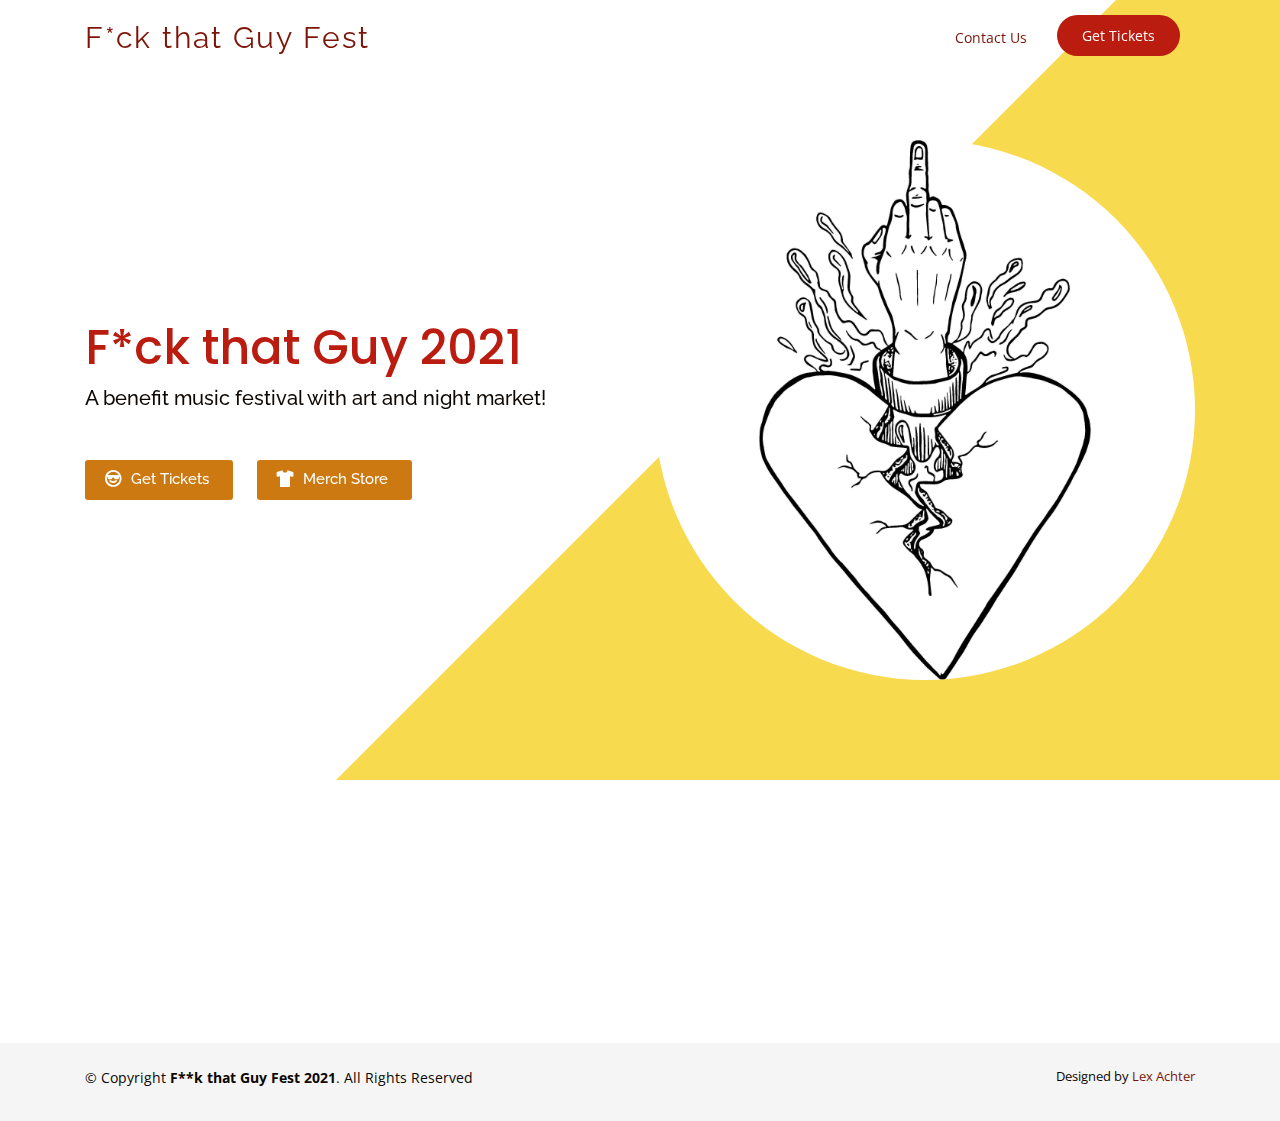
==== commit f681a93d: "Hidden all but the essentials" ====
--- a/index.html
+++ b/index.html
@@ -146,7 +146,7 @@
     <!-- End App Features Section -->
 
     <!-- ======= Details Section aka fire, art market, charity, and founders ======= -->
-    <section id="details" class="details">
+    <!-- <section id="details" class="details">
       <div class="container">
 
         <div class="row content">
@@ -237,7 +237,7 @@
         </div>
 
       </div>
-    </section>
+    </section> -->
     <!-- End Details Section -->
 
     <!-- ======= Gallery Section ======= -->
